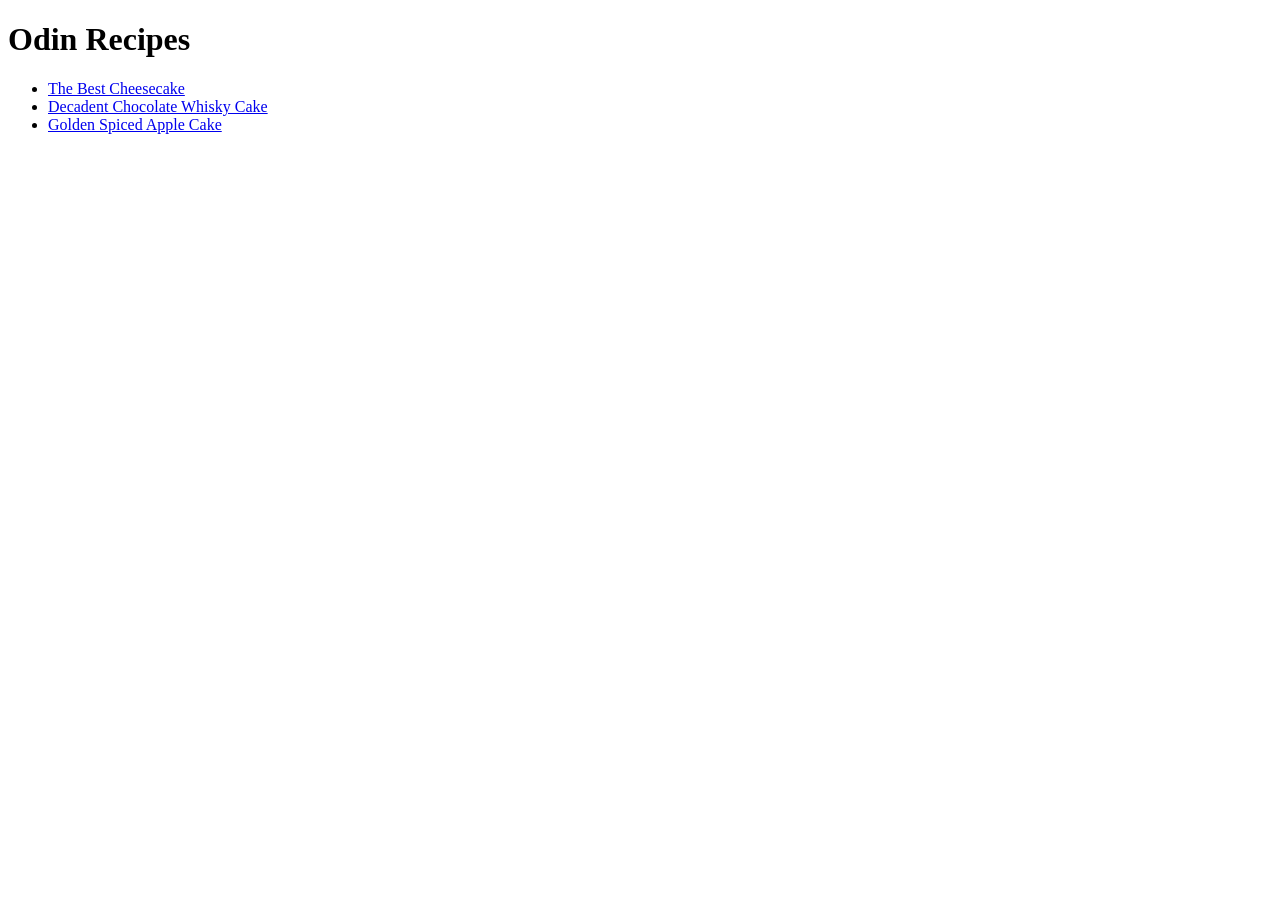
==== index.html @ 8cf26b73 "Add Recipe Project files from TOP to GitHub" ====
<!DOCTYPE html>
<html lang="en">
<head>
    <meta charset="UTF-8">
    <meta name="viewport" content="width=device-width, initial-scale=1.0">
    <title>Odin Recipes</title>
</head>
<body>
<h1>Odin Recipes</h1>
<ul>
    <li><a href="recipes/german-cheesecake.html">The Best Cheesecake</a></li>
    <li><a href="recipes/chocolate-whisky-cake.html">Decadent Chocolate Whisky Cake</a></li>
    <li><a href="recipes/apple-spice-cake.html">Golden Spiced Apple Cake</a></li>
</ul>
</body>
</html>
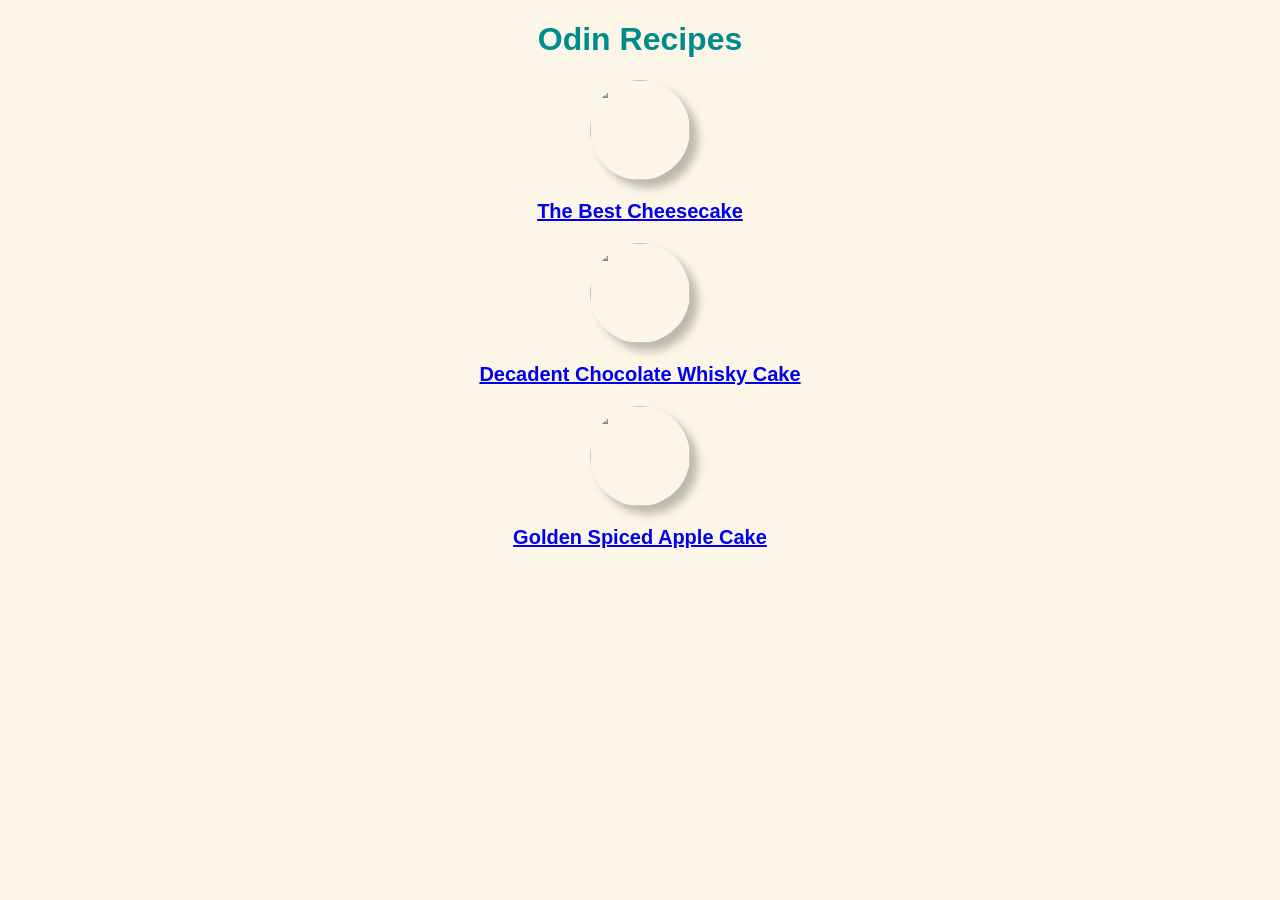
==== commit 040dcbe7: "Add styling to home and recipe subpages" ====
--- a/index.html
+++ b/index.html
@@ -1,16 +1,20 @@
 <!DOCTYPE html>
 <html lang="en">
 <head>
+    <link rel="stylesheet" href="styles.css">
     <meta charset="UTF-8">
     <meta name="viewport" content="width=device-width, initial-scale=1.0">
     <title>Odin Recipes</title>
 </head>
 <body>
-<h1>Odin Recipes</h1>
-<ul>
-    <li><a href="recipes/german-cheesecake.html">The Best Cheesecake</a></li>
-    <li><a href="recipes/chocolate-whisky-cake.html">Decadent Chocolate Whisky Cake</a></li>
-    <li><a href="recipes/apple-spice-cake.html">Golden Spiced Apple Cake</a></li>
-</ul>
+<h1 class="main-heading">Odin Recipes</h1>
+<section class="recipe-index">
+    <img src="https://images.unsplash.com/photo-1635327173758-85badf17f995?q=80&w=827&auto=format&fit=crop&ixlib=rb-4.1.0&ixid=M3wxMjA3fDB8MHxwaG90by1wYWdlfHx8fGVufDB8fHx8fA%3D%3D">
+    <p><a href="recipes/german-cheesecake.html">The Best Cheesecake</a></p>
+    <img src="https://images.unsplash.com/photo-1694168949272-cd0f0209c5b7?q=80&w=870&auto=format&fit=crop&ixlib=rb-4.1.0&ixid=M3wxMjA3fDB8MHxwaG90by1wYWdlfHx8fGVufDB8fHx8fA%3D%3D">
+    <p><a href="recipes/chocolate-whisky-cake.html">Decadent Chocolate Whisky Cake</a></p>
+    <img src="https://images.unsplash.com/photo-1612709863954-9850629dbc55?q=80&w=774&auto=format&fit=crop&ixlib=rb-4.1.0&ixid=M3wxMjA3fDB8MHxwaG90by1wYWdlfHx8fGVufDB8fHx8fA%3D%3D">
+    <p><a href="recipes/apple-spice-cake.html">Golden Spiced Apple Cake</a></p>
+</section>
 </body>
 </html>
--- a/styles.css
+++ b/styles.css
@@ -0,0 +1,124 @@
+body {
+        font-family: 'Trebuchet MS', 'Lucida Sans Unicode', 'Lucida Grande', 'Lucida Sans', Arial, sans-serif;
+    font-size:16px;
+    color: rgb(6, 29, 29);
+    max-width: 700px;
+    margin: 0 auto;
+    background-color: rgb(252, 246, 233);
+
+}
+.main-heading {
+    color: darkcyan;
+    text-align: center;
+}
+
+.description {
+    font-family: Arial, Helvetica, sans-serif;
+    font-size: 18px;
+    max-width: 900px;
+    margin: 0 auto;
+    padding: 10px;
+    margin-top: 30px;
+    border-radius: 10px;
+    text-align: center;
+    background-color: rgb(255, 251, 246);
+}
+
+.ingredients{
+  width: min(300px, 92vw);   /* <- card width (narrower), responsive */
+  margin: 20px auto;         /* <- centers the card */
+  padding: 24px 32px;        /* <- gives breathing room inside */
+  background: rgb(255, 251, 246);
+  border-radius: 15px;
+}
+
+.steps {
+  max-width: 700px;      
+  margin: 0 auto;
+  font-size: 18px;
+  max-width: 700px;
+  margin: 0 auto;
+  padding: 10px;
+  margin-top: 15px;
+  border-radius: 10px;
+  text-align: center;
+  background-color: rgb(255, 251, 246);       
+}
+
+.steps :is(h2, h3) {
+  text-align: center;
+}
+
+.steps ol {
+  padding-left: 1.5rem; 
+}
+
+.steps li {
+  text-align: left;     
+  margin-bottom: 0.5rem;
+}
+
+img {
+    display: block;
+    width: 500px;
+    margin: auto;
+    border-radius: 15px;
+    align-items: center;
+    box-shadow: 8px 8px 8px rgba(0, 0, 0, 0.25);
+}
+
+img {
+  transition: transform 0.3s ease;
+}
+
+img:hover {
+  transform: scale(1.05);
+}
+
+.spacer {
+margin-top: 30px;
+}
+
+.home-button {
+  display: block;
+  width: fit-content;
+  margin: 30px auto 30px;
+  text-align:center;
+  padding: 10px 30px 10px;
+  background: darkcyan;
+  color: white;
+  text-decoration: none;
+  border-radius: 15px;
+  font-weight: 600;
+}
+
+.home-button:hover {
+  background: #555;
+}
+
+.recipe-index img {
+    width: 100px;
+    height: 100px;
+    border-radius: 100px;
+
+}
+
+.recipe-index p {
+    font-size: 20px;
+    font-weight: 700;
+    text-align: center;
+}
+
+@media (max-width:700px) {
+    img {
+        width:70%;
+        height: auto;
+    }
+}
+
+@media (max-width:700px) {
+    .steps {
+        width:70%;
+        height: auto;
+    }
+}
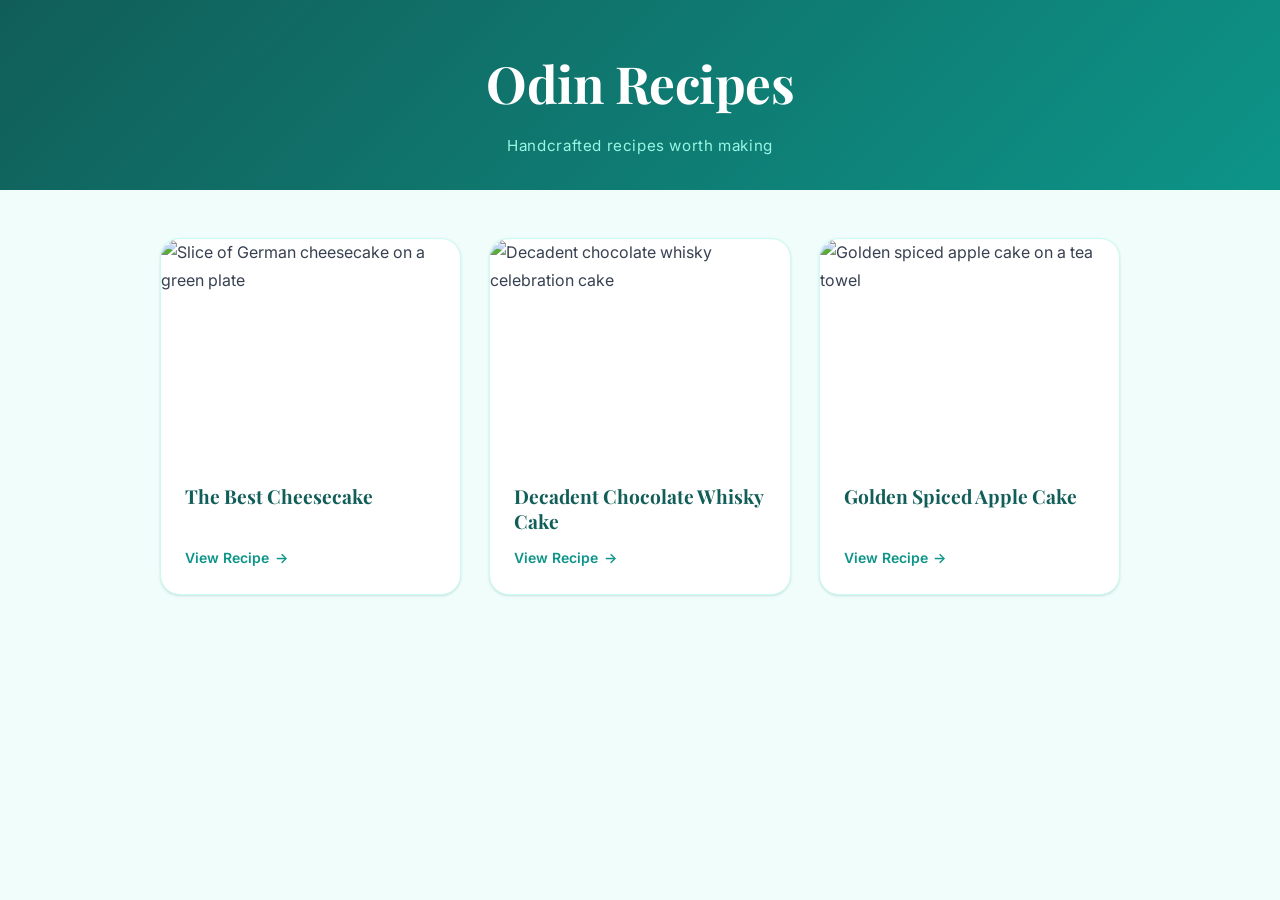
==== commit f3a89cb7: "Modernize design with teal color scheme and card layout - Introduce CSS custom properties (teal pale" ====
--- a/index.html
+++ b/index.html
@@ -1,20 +1,56 @@
 <!DOCTYPE html>
 <html lang="en">
 <head>
-    <link rel="stylesheet" href="styles.css">
-    <meta charset="UTF-8">
-    <meta name="viewport" content="width=device-width, initial-scale=1.0">
-    <title>Odin Recipes</title>
+  <link rel="stylesheet" href="styles.css">
+  <meta charset="UTF-8">
+  <meta name="viewport" content="width=device-width, initial-scale=1.0">
+  <title>Odin Recipes</title>
 </head>
 <body>
-<h1 class="main-heading">Odin Recipes</h1>
-<section class="recipe-index">
-    <img src="https://images.unsplash.com/photo-1635327173758-85badf17f995?q=80&w=827&auto=format&fit=crop&ixlib=rb-4.1.0&ixid=M3wxMjA3fDB8MHxwaG90by1wYWdlfHx8fGVufDB8fHx8fA%3D%3D">
-    <p><a href="recipes/german-cheesecake.html">The Best Cheesecake</a></p>
-    <img src="https://images.unsplash.com/photo-1694168949272-cd0f0209c5b7?q=80&w=870&auto=format&fit=crop&ixlib=rb-4.1.0&ixid=M3wxMjA3fDB8MHxwaG90by1wYWdlfHx8fGVufDB8fHx8fA%3D%3D">
-    <p><a href="recipes/chocolate-whisky-cake.html">Decadent Chocolate Whisky Cake</a></p>
-    <img src="https://images.unsplash.com/photo-1612709863954-9850629dbc55?q=80&w=774&auto=format&fit=crop&ixlib=rb-4.1.0&ixid=M3wxMjA3fDB8MHxwaG90by1wYWdlfHx8fGVufDB8fHx8fA%3D%3D">
-    <p><a href="recipes/apple-spice-cake.html">Golden Spiced Apple Cake</a></p>
-</section>
+
+  <header class="site-header">
+    <h1 class="site-title">Odin Recipes</h1>
+    <p class="site-tagline">Handcrafted recipes worth making</p>
+  </header>
+
+  <main class="page-wrapper">
+    <div class="recipe-grid">
+
+      <article class="recipe-card">
+        <div class="recipe-card__img-wrap">
+          <img src="https://images.unsplash.com/photo-1635327173758-85badf17f995?q=80&w=827&auto=format&fit=crop&ixlib=rb-4.1.0&ixid=M3wxMjA3fDB8MHxwaG90by1wYWdlfHx8fGVufDB8fHx8fA%3D%3D"
+               alt="Slice of German cheesecake on a green plate">
+        </div>
+        <div class="recipe-card__body">
+          <h2 class="recipe-card__title">The Best Cheesecake</h2>
+          <a class="recipe-card__link" href="recipes/german-cheesecake.html">View Recipe</a>
+        </div>
+      </article>
+
+      <article class="recipe-card">
+        <div class="recipe-card__img-wrap">
+          <img src="https://images.unsplash.com/photo-1694168949272-cd0f0209c5b7?q=80&w=870&auto=format&fit=crop&ixlib=rb-4.1.0&ixid=M3wxMjA3fDB8MHxwaG90by1wYWdlfHx8fGVufDB8fHx8fA%3D%3D"
+               alt="Decadent chocolate whisky celebration cake">
+        </div>
+        <div class="recipe-card__body">
+          <h2 class="recipe-card__title">Decadent Chocolate Whisky Cake</h2>
+          <a class="recipe-card__link" href="recipes/chocolate-whisky-cake.html">View Recipe</a>
+        </div>
+      </article>
+
+      <article class="recipe-card">
+        <div class="recipe-card__img-wrap">
+          <img src="https://images.unsplash.com/photo-1612709863954-9850629dbc55?q=80&w=774&auto=format&fit=crop&ixlib=rb-4.1.0&ixid=M3wxMjA3fDB8MHxwaG90by1wYWdlfHx8fGVufDB8fHx8fA%3D%3D"
+               alt="Golden spiced apple cake on a tea towel">
+        </div>
+        <div class="recipe-card__body">
+          <h2 class="recipe-card__title">Golden Spiced Apple Cake</h2>
+          <a class="recipe-card__link" href="recipes/apple-spice-cake.html">View Recipe</a>
+        </div>
+      </article>
+
+    </div>
+  </main>
+
 </body>
-</html>+</html>
--- a/styles.css
+++ b/styles.css
@@ -1,124 +1,340 @@
+/* =============================================
+   Odin Recipes – Modern Teal Design System
+   ============================================= */
+
+@import url('https://fonts.googleapis.com/css2?family=Playfair+Display:wght@700&family=Inter:wght@400;500;600&display=swap');
+
+/* ---------- Custom Properties ---------- */
+:root {
+  --teal-50:  #f0fdfa;
+  --teal-100: #ccfbf1;
+  --teal-200: #99f6e4;
+  --teal-400: #2dd4bf;
+  --teal-500: #14b8a6;
+  --teal-600: #0d9488;
+  --teal-700: #0f766e;
+  --teal-800: #115e59;
+  --teal-900: #134e4a;
+
+  --text-primary:   #134e4a;
+  --text-secondary: #374151;
+  --text-muted:     #6b7280;
+
+  --surface:        #ffffff;
+  --surface-alt:    #f0fdfa;
+  --border:         #ccfbf1;
+
+  --radius-sm: 8px;
+  --radius-md: 14px;
+  --radius-lg: 20px;
+
+  --shadow-sm: 0 1px 3px rgba(13,148,136,.12), 0 1px 2px rgba(0,0,0,.06);
+  --shadow-md: 0 4px 16px rgba(13,148,136,.15), 0 2px 6px rgba(0,0,0,.08);
+  --shadow-lg: 0 8px 30px rgba(13,148,136,.18), 0 4px 12px rgba(0,0,0,.10);
+}
+
+/* ---------- Reset & Base ---------- */
+*, *::before, *::after {
+  box-sizing: border-box;
+  margin: 0;
+  padding: 0;
+}
+
+html {
+  scroll-behavior: smooth;
+}
+
 body {
-        font-family: 'Trebuchet MS', 'Lucida Sans Unicode', 'Lucida Grande', 'Lucida Sans', Arial, sans-serif;
-    font-size:16px;
-    color: rgb(6, 29, 29);
-    max-width: 700px;
-    margin: 0 auto;
-    background-color: rgb(252, 246, 233);
-
-}
-.main-heading {
-    color: darkcyan;
-    text-align: center;
-}
-
+  font-family: 'Inter', 'Trebuchet MS', Arial, sans-serif;
+  font-size: 16px;
+  line-height: 1.7;
+  color: var(--text-secondary);
+  background-color: var(--surface-alt);
+  min-height: 100vh;
+}
+
+/* ---------- Site Header ---------- */
+.site-header {
+  background: linear-gradient(135deg, var(--teal-800) 0%, var(--teal-600) 100%);
+  color: #fff;
+  padding: 2.5rem 1.5rem 2rem;
+  text-align: center;
+}
+
+.site-header .site-title {
+  font-family: 'Playfair Display', Georgia, serif;
+  font-size: clamp(2rem, 6vw, 3.2rem);
+  letter-spacing: -0.5px;
+  color: #fff;
+  margin-bottom: 0.35rem;
+}
+
+.site-header .site-tagline {
+  font-size: 0.95rem;
+  color: var(--teal-200);
+  letter-spacing: 0.04em;
+}
+
+/* ---------- Main wrapper ---------- */
+.page-wrapper {
+  max-width: 1000px;
+  margin: 0 auto;
+  padding: 2.5rem 1.25rem 4rem;
+}
+
+/* ---------- Index: Recipe Card Grid ---------- */
+.recipe-grid {
+  display: grid;
+  grid-template-columns: repeat(auto-fill, minmax(280px, 1fr));
+  gap: 1.75rem;
+  margin-top: 0.5rem;
+}
+
+.recipe-card {
+  background: var(--surface);
+  border-radius: var(--radius-lg);
+  overflow: hidden;
+  box-shadow: var(--shadow-sm);
+  border: 1px solid var(--border);
+  transition: transform 0.25s ease, box-shadow 0.25s ease;
+  display: flex;
+  flex-direction: column;
+}
+
+.recipe-card:hover {
+  transform: translateY(-5px);
+  box-shadow: var(--shadow-lg);
+}
+
+.recipe-card__img-wrap {
+  overflow: hidden;
+  aspect-ratio: 4 / 3;
+}
+
+.recipe-card__img-wrap img {
+  width: 100%;
+  height: 100%;
+  object-fit: cover;
+  border-radius: 0;
+  box-shadow: none;
+  transition: transform 0.4s ease;
+  display: block;
+  margin: 0;
+}
+
+.recipe-card:hover .recipe-card__img-wrap img {
+  transform: scale(1.06);
+}
+
+.recipe-card__body {
+  padding: 1.25rem 1.5rem 1.5rem;
+  flex: 1;
+  display: flex;
+  flex-direction: column;
+  gap: 0.75rem;
+}
+
+.recipe-card__title {
+  font-family: 'Playfair Display', Georgia, serif;
+  font-size: 1.2rem;
+  color: var(--teal-800);
+  line-height: 1.3;
+}
+
+.recipe-card__link {
+  display: inline-flex;
+  align-items: center;
+  gap: 0.35rem;
+  margin-top: auto;
+  font-size: 0.875rem;
+  font-weight: 600;
+  color: var(--teal-600);
+  text-decoration: none;
+  transition: color 0.2s ease;
+}
+
+.recipe-card__link::after {
+  content: '→';
+  transition: transform 0.2s ease;
+}
+
+.recipe-card__link:hover {
+  color: var(--teal-800);
+}
+
+.recipe-card__link:hover::after {
+  transform: translateX(3px);
+}
+
+/* ---------- Recipe Page Header ---------- */
+.recipe-header {
+  background: linear-gradient(135deg, var(--teal-800) 0%, var(--teal-600) 100%);
+  color: #fff;
+  padding: 2.5rem 1.5rem 2rem;
+  text-align: center;
+}
+
+.recipe-header .recipe-title {
+  font-family: 'Playfair Display', Georgia, serif;
+  font-size: clamp(1.75rem, 5vw, 2.8rem);
+  color: #fff;
+  line-height: 1.2;
+  margin-bottom: 0.5rem;
+}
+
+/* ---------- Home button ---------- */
+.home-button {
+  display: inline-flex;
+  align-items: center;
+  gap: 0.4rem;
+  padding: 0.55rem 1.25rem;
+  background: rgba(255,255,255,0.15);
+  color: #fff;
+  text-decoration: none;
+  border-radius: 50px;
+  font-size: 0.875rem;
+  font-weight: 600;
+  border: 1px solid rgba(255,255,255,0.35);
+  transition: background 0.2s ease;
+  margin-bottom: 1rem;
+}
+
+.home-button::before {
+  content: '←';
+}
+
+.home-button:hover {
+  background: rgba(255,255,255,0.28);
+}
+
+/* ---------- Recipe Page Content ---------- */
+.recipe-hero-img {
+  display: block;
+  width: 100%;
+  max-width: 680px;
+  height: auto;
+  aspect-ratio: 16 / 9;
+  object-fit: cover;
+  margin: 2rem auto;
+  border-radius: var(--radius-lg);
+  box-shadow: var(--shadow-lg);
+  transition: transform 0.3s ease;
+}
+
+.recipe-hero-img:hover {
+  transform: scale(1.02);
+}
+
+/* ---------- Content Sections ---------- */
+.content-section {
+  background: var(--surface);
+  border-radius: var(--radius-md);
+  padding: 1.75rem 2rem;
+  margin-bottom: 1.5rem;
+  box-shadow: var(--shadow-sm);
+  border: 1px solid var(--border);
+}
+
+.section-heading {
+  font-family: 'Playfair Display', Georgia, serif;
+  font-size: 1.45rem;
+  color: var(--teal-700);
+  margin-bottom: 1rem;
+  padding-bottom: 0.5rem;
+  border-bottom: 2px solid var(--teal-100);
+}
+
+.subsection-heading {
+  font-size: 0.8rem;
+  font-weight: 600;
+  letter-spacing: 0.08em;
+  text-transform: uppercase;
+  color: var(--teal-600);
+  margin: 1.25rem 0 0.6rem;
+}
+
+/* ---------- Description ---------- */
 .description {
-    font-family: Arial, Helvetica, sans-serif;
-    font-size: 18px;
-    max-width: 900px;
-    margin: 0 auto;
-    padding: 10px;
-    margin-top: 30px;
-    border-radius: 10px;
-    text-align: center;
-    background-color: rgb(255, 251, 246);
-}
-
-.ingredients{
-  width: min(300px, 92vw);   /* <- card width (narrower), responsive */
-  margin: 20px auto;         /* <- centers the card */
-  padding: 24px 32px;        /* <- gives breathing room inside */
-  background: rgb(255, 251, 246);
-  border-radius: 15px;
-}
-
-.steps {
-  max-width: 700px;      
-  margin: 0 auto;
-  font-size: 18px;
-  max-width: 700px;
-  margin: 0 auto;
-  padding: 10px;
-  margin-top: 15px;
-  border-radius: 10px;
-  text-align: center;
-  background-color: rgb(255, 251, 246);       
-}
-
-.steps :is(h2, h3) {
-  text-align: center;
-}
-
-.steps ol {
-  padding-left: 1.5rem; 
-}
-
-.steps li {
-  text-align: left;     
-  margin-bottom: 0.5rem;
-}
-
-img {
-    display: block;
-    width: 500px;
-    margin: auto;
-    border-radius: 15px;
-    align-items: center;
-    box-shadow: 8px 8px 8px rgba(0, 0, 0, 0.25);
-}
-
-img {
-  transition: transform 0.3s ease;
-}
-
-img:hover {
-  transform: scale(1.05);
-}
-
-.spacer {
-margin-top: 30px;
-}
-
-.home-button {
-  display: block;
-  width: fit-content;
-  margin: 30px auto 30px;
-  text-align:center;
-  padding: 10px 30px 10px;
-  background: darkcyan;
-  color: white;
-  text-decoration: none;
-  border-radius: 15px;
-  font-weight: 600;
-}
-
-.home-button:hover {
-  background: #555;
-}
-
-.recipe-index img {
-    width: 100px;
-    height: 100px;
-    border-radius: 100px;
-
-}
-
-.recipe-index p {
-    font-size: 20px;
-    font-weight: 700;
-    text-align: center;
-}
-
-@media (max-width:700px) {
-    img {
-        width:70%;
-        height: auto;
-    }
-}
-
-@media (max-width:700px) {
-    .steps {
-        width:70%;
-        height: auto;
-    }
-}+  font-size: 1.05rem;
+  color: var(--text-secondary);
+  line-height: 1.75;
+}
+
+.description p + p {
+  margin-top: 0.75rem;
+}
+
+/* ---------- Ingredients ---------- */
+.ingredients-list {
+  list-style: none;
+  display: grid;
+  grid-template-columns: repeat(auto-fill, minmax(220px, 1fr));
+  gap: 0.4rem 1.5rem;
+}
+
+.ingredients-list li {
+  padding: 0.45rem 0;
+  border-bottom: 1px dashed var(--border);
+  font-size: 0.95rem;
+  color: var(--text-secondary);
+  display: flex;
+  align-items: flex-start;
+  gap: 0.5rem;
+}
+
+.ingredients-list li::before {
+  content: '·';
+  color: var(--teal-400);
+  font-size: 1.4rem;
+  line-height: 1.2;
+  flex-shrink: 0;
+}
+
+/* ---------- Steps ---------- */
+.steps-list {
+  counter-reset: steps;
+  list-style: none;
+  display: flex;
+  flex-direction: column;
+  gap: 1rem;
+}
+
+.steps-list li {
+  counter-increment: steps;
+  display: flex;
+  gap: 1rem;
+  align-items: flex-start;
+  font-size: 0.97rem;
+  line-height: 1.65;
+}
+
+.steps-list li::before {
+  content: counter(steps);
+  min-width: 2rem;
+  height: 2rem;
+  display: flex;
+  align-items: center;
+  justify-content: center;
+  background: var(--teal-500);
+  color: #fff;
+  border-radius: 50%;
+  font-size: 0.8rem;
+  font-weight: 700;
+  flex-shrink: 0;
+  margin-top: 0.1rem;
+}
+
+/* ---------- Responsive ---------- */
+@media (max-width: 600px) {
+  .content-section {
+    padding: 1.25rem 1.1rem;
+  }
+
+  .ingredients-list {
+    grid-template-columns: 1fr;
+  }
+
+  .recipe-grid {
+    grid-template-columns: 1fr;
+  }
+}
